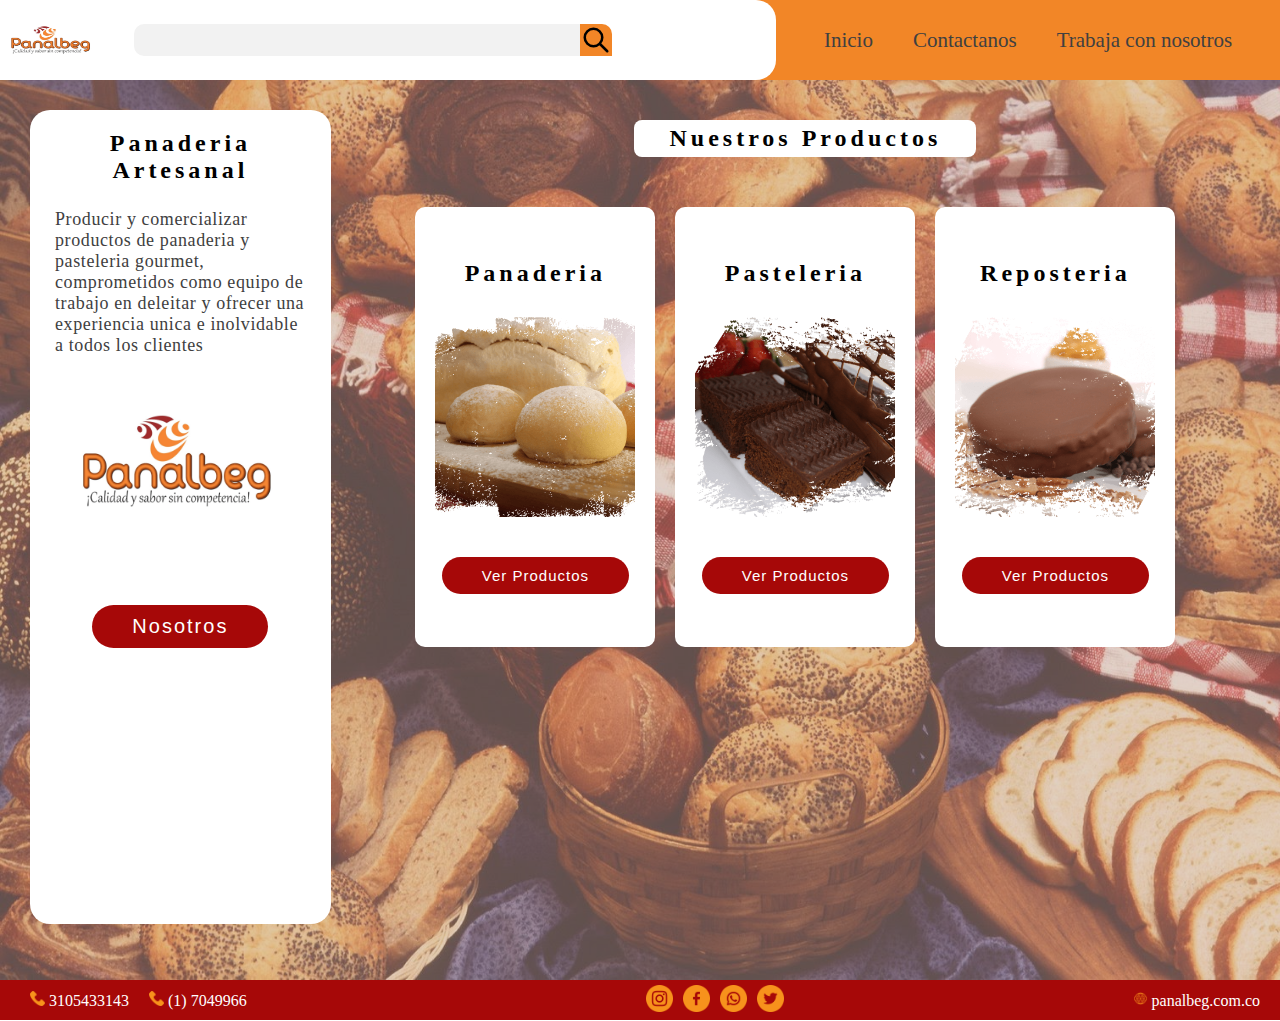
==== index.html @ d2c84e9b "first commit" ====
<!DOCTYPE html>
<html lang="en">
  <head>
    <meta charset="UTF-8" />
    <meta http-equiv="X-UA-Compatible" content="IE=edge" />
    <meta name="viewport" content="width=device-width, initial-scale=1.0" />
    <link rel="stylesheet" href="./css/main.css" />
    <title>Panalbeg</title>
  </head>
  <body>
    <nav class="navBody">
      <div class="flex w-70 align-items navDiv">
        <div style="width: 100px; height: 100%; margin-right: 40px">
          <img id="logo" src="./assets/images/logo.jpg" alt="Panalbeg" />
        </div>

        <div class="w-full">
          <div class="flex flex-row align-items" style="width: 100%">
            <input type="text" />

            <div
              style="
                display: flex;
                justify-content: center;
                align-items: center;
              "
              class="bodySearch"
            >
              <svg
                xmlns="http://www.w3.org/2000/svg"
                class="searchBottom h-4 w-6"
                fill="none"
                viewBox="0 0 24 24"
                stroke="currentColor"
                stroke-width="2"
              >
                <path
                  stroke-linecap="round"
                  stroke-linejoin="round"
                  d="M21 21l-6-6m2-5a7 7 0 11-14 0 7 7 0 0114 0z"
                />
              </svg>
            </div>
          </div>
        </div>
      </div>

      <div class="w-30">
        <ul style="height: 100%" class="flex menuBody p-x-10">
          <li style="padding: 20px">Inicio</li>
          <li style="padding: 20px">Contactanos</li>
          <li style="padding: 20px">Trabaja con nosotros</li>
        </ul>
      </div>
    </nav>

    <main>
      <div class="header">
        <div class="headerOpacity">
          <div class="w-full description flex flex-col align-items">
            <div style="margin-bottom: 20px"><h3>Panaderia Artesanal</h3></div>

            <div style="padding: 5px">
              <p>
                Producir y comercializar productos de panaderia y pasteleria
                gourmet, comprometidos como equipo de trabajo en deleitar y
                ofrecer una experiencia unica e inolvidable a todos los clientes
              </p>
            </div>

            <div
              class="flex flex-col align-item"
              style="height: 100%; width: 100%"
            >
              <div style="margin: 0 auto">
                <img width="200" src="./assets/images/logo.jpg" alt="" />
              </div>

              <div style="margin: 0 auto; margin-top: 40px">
                <button class="button">Nosotros</button>
              </div>
            </div>
          </div>

          <div style="padding: 40px" class="w-full flex flex-col align-items">
            <div class="titleProducts"><h3>Nuestros Productos</h3></div>
            <div style="margin-top: 50px" class="flex">
              <div class="card">
                <div>
                  <h3>Panaderia</h3>
                </div>

                <div style="height: 200px; margin-top: 30px">
                  <img
                    class="imgCard"
                    src="./assets/images/panaderia-pan-artesanal-bogota-colombia-calidad-premiun-artesanos-expertos-2.png"
                    alt=""
                  />
                </div>

                <div style="margin-top: 40px">
                  <button class="buttonCard">Ver Productos</button>
                </div>
              </div>

              <div class="card">
                <div>
                  <h3>Pasteleria</h3>
                </div>

                <div style="height: 200px; margin-top: 30px">
                  <img
                    class="imgCard"
                    src="./assets/images/reposteria-artesanal-profesional-corporativo-empresas-panalbeg-bogota-colombia.png"
                    alt=""
                  />
                </div>

                <div style="margin-top: 40px">
                  <button class="buttonCard">Ver Productos</button>
                </div>
              </div>

              <div class="card">
                <div>
                  <h3>Reposteria</h3>
                </div>

                <div style="height: 200px; margin-top: 30px">
                  <img
                    class="imgCard"
                    src="./assets/images/pasteleria-artesanal-bogota-panalbeg-artesanal-profecional-calidad-corporativo-eventos-colombia.png"
                    alt=""
                  />
                </div>

                <div style="margin-top: 40px">
                  <button class="buttonCard">Ver Productos</button>
                </div>
              </div>
            </div>
          </div>
        </div>
      </div>
    </main>

    <footer class="w-full flex align-items">
      <div class="numberPhones">
        <div style="margin-right: 20px; color: white">
          <img width="15" src="./assets/images/llamada-telefonica.png" alt="" />
          3105433143
        </div>
        <div style="margin-right: 20px; color: white">
          <img width="15" src="./assets/images/llamada-telefonica.png" alt="" />
          (1) 7049966
        </div>
      </div>
      <div class="flex">
        <div class="buttonsocial" style="padding: 5px">
          <img width="27" src="./assets/images/INSTAGRAM.png" alt="" />
        </div>
        <div class="buttonsocial" style="padding: 5px">
          <img width="27" src="./assets/images/facebook.png" alt="" />
        </div>
        <div class="buttonsocial" style="padding: 5px">
          <img width="27" src="./assets/images/WHATSAP.png" alt="" />
        </div>
        <div class="buttonsocial" style="padding: 5px">
          <img width="27" src="./assets/images/TWITTER.png" alt="" />
        </div>
      </div>
      <div style="margin-right: 20px">
        <img width="15" src="./assets/images/web (1).png" alt="" />
        <span style="color: white">panalbeg.com.co</span>
      </div>
    </footer>
  </body>
</html>
---- css/main.css ----
* {
  margin: 0;
}

.searchBottom{
  cursor: pointer;
}

.navBody {
  display: flex;
  background-color: #F28627;
}

.flex {
  display: flex;
}

.flex-row {
  flex-direction: row;
}

.flex-col {
  flex-direction: column;
}

.justify-center {
  justify-content: center;
}

.align-items {
  align-items: center;
}


li {
  list-style: none;
}

.menuBody{
  background-color: #F28627;
  height: 100%;
  display: flex;
  justify-content: center;
  align-items: center;
}

.w-70 {
  width: 60%;
  background-color: white;
  border-bottom-right-radius: 20px;
  border-top-right-radius: 20px;
}

.w-full {
  width: 100%;
}

.w-30 {
  width: 40%;
}

nav {
  height: 80px;
}

.navDiv {
  padding: 10px;
}

input {
   width: 70%;
   background-color: #F2F2F2;
   border: none;
   height: 30px;
   border-top-left-radius: 10px;
   border-bottom-left-radius: 10px;
}

#logo {
  width: 100%;
  height: 100%;
}

.bg-red-500 {
  background-color: red;
}


.bodySearch {
  background-color: #F28627;
  height: 30px;
border-top-right-radius: 10px;
  padding: 1px;
}

.iconSearch {
  width: 100%;
  height: 70%;
}

.h-4{
  height: 30px;
}

.justify-between {
  justify-content: space-between;
}

.p-x-10{
  padding-left: 20px;
  padding-right: 20px;
}

li {
  font-size: 21px;
  color: #404040;
  cursor: pointer;
}

li:hover {
  color: #A60808;
}

.header {
  background-color: red;
  height: 100vh;
  background-image: url("../assets/images/Panes.jpg");
  background-repeat: no-repeat;
  background-size: cover;
  min-height: 90%;
}

.headerOpacity{
  background-color: rgba(192, 156, 153, 0.46);
  width: 100%;
  height: 100%;
  display: flex;
}

.description {
  background-color: white;
  width: 30%;
  height: 86%;
  margin-top: 30px;
  margin-left: 30px;
  border-radius: 20px;
  padding: 20px;
}

h3 {
  font-size: 24px;
  letter-spacing: 4px;
  font-weight: bold;
  text-align: center;
}

p{
  color: #404040;
  font-weight: 300;
  letter-spacing: 0.6px;
  font-size: 18px;
}

.button {
  padding-top: 10px;
  padding-bottom: 10px;
  padding-right: 40px;
  padding-left: 40px;
  border-radius: 30px;
  border: none;
  background-color: #A60808;
  color: white;
  font-size: 20px;
  letter-spacing: 2px;
  cursor: pointer;
  transition: 0.3s;
}

.button:hover {
  background-color: #850606;
}

.titleProducts {
  background-color: white;
  padding: 5px 35px 5px 35px;
  border-radius: 8px;
}


.card{
  width: 200px;
  height: 400px;
  background-color: white;
  border-radius: 10px;
  margin-right: 20px;
  padding: 20px;
  display: flex;
  flex-direction: column;
  align-items: center;
  justify-content: center;
  transition: 0.3s;
}

.card:hover{
  padding: 25px;
}

.imgCard {
  width: 100%;
  height: 100%;
  object-fit: cover;
}

.buttonCard {
  padding-top: 10px;
  padding-bottom: 10px;
  padding-right: 40px;
  padding-left: 40px;
  border-radius: 30px;
  border: none;
  background-color: #A60808;
  color: white;
  font-size: 15px;
  letter-spacing: 1px;
  cursor: pointer;
  transition: 0.3s;
}

.buttonCard:hover {
  background-color: #740505;
}

footer {
  background-color: #A60808;
  height: 40px;
  display: flex;
  justify-content: space-between;
  align-items: center;
}

.buttonsocial{
  cursor: pointer;
}

.numberPhones {
  display: flex;
  margin-left: 30px;
  margin-right: 30px;
}
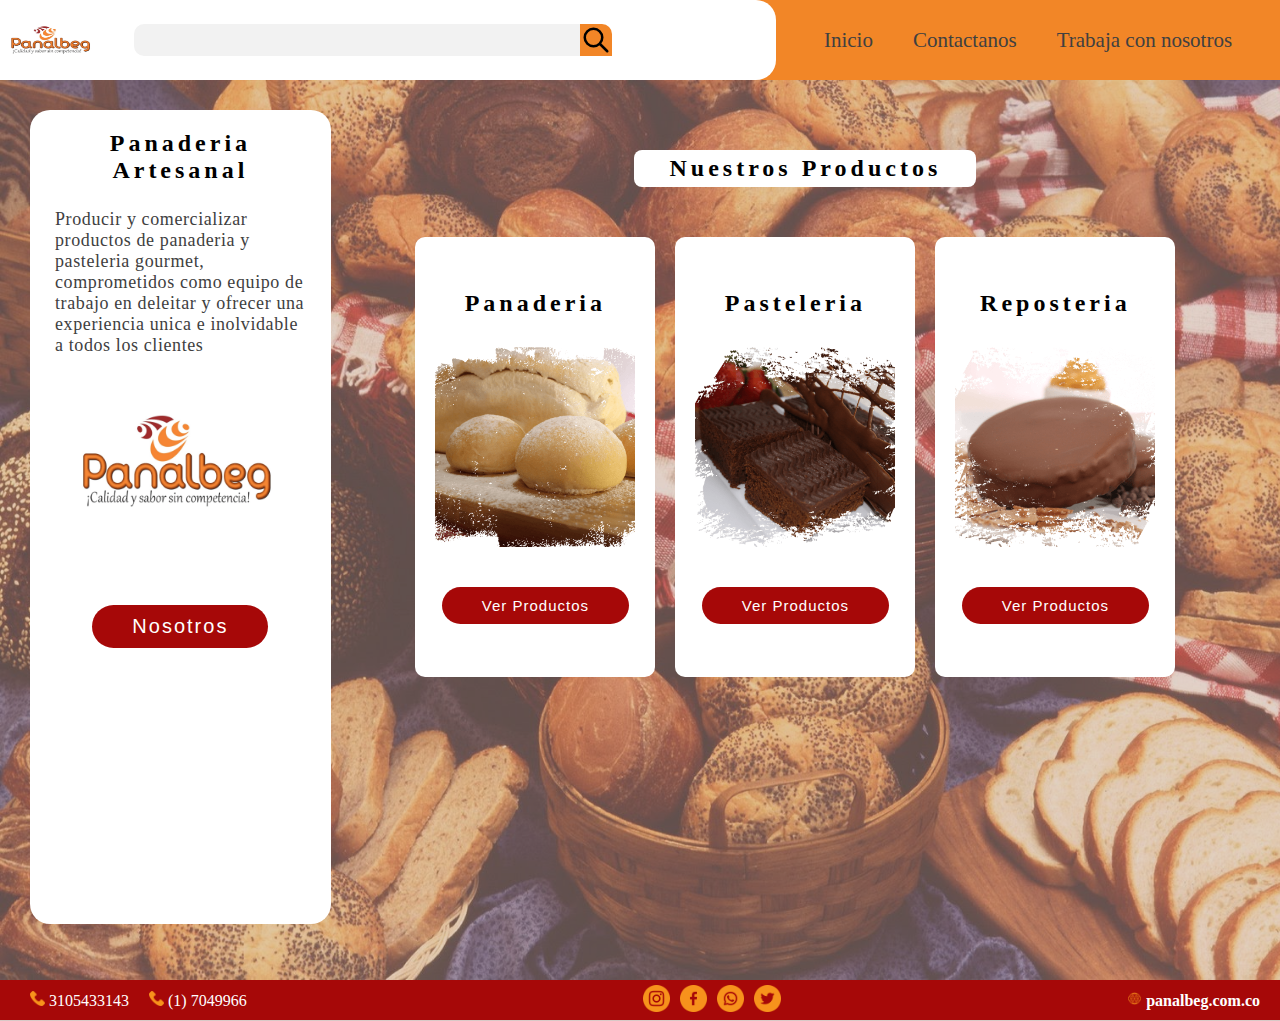
==== commit 7a6fe109: "add page products" ====
--- a/index.html
+++ b/index.html
@@ -11,7 +11,7 @@
     <nav class="navBody">
       <div class="flex w-70 align-items navDiv">
         <div style="width: 100px; height: 100%; margin-right: 40px">
-          <img id="logo" src="./assets/images/logo.jpg" alt="Panalbeg" />
+          <a href="/index.html"><img id="logo" src="./assets/images/logo.jpg" alt="Panalbeg" /></a>
         </div>
 
         <div class="w-full">
@@ -99,7 +99,7 @@
                 </div>
 
                 <div style="margin-top: 40px">
-                  <button class="buttonCard">Ver Productos</button>
+                  <button onclick="redirectProducts()" class="buttonCard">Ver Productos</button>
                 </div>
               </div>
 
@@ -174,5 +174,7 @@
         <span style="color: white">panalbeg.com.co</span>
       </div>
     </footer>
+
+    <script src="./js/index.js"></script>
   </body>
 </html>
--- a/css/main.css
+++ b/css/main.css
@@ -1,5 +1,10 @@
 * {
   margin: 0;
+}
+
+html {
+  background-color: #D9C9C7;
+  ;
 }
 
 .searchBottom{
@@ -184,6 +189,7 @@
   background-color: white;
   padding: 5px 35px 5px 35px;
   border-radius: 8px;
+  margin-top: 30px;
 }
 
 
@@ -246,4 +252,144 @@
   display: flex;
   margin-left: 30px;
   margin-right: 30px;
+}
+
+.boxCard {
+  display: flex;
+  min-height: 90%;
+  /* height: 100vh; */
+}
+
+.boxMenu {
+  background-color: #D9C9C7;
+  height: 90vh;
+  width: 350px;
+  padding: 20px;
+  min-height: 90%;
+}
+
+.titleMenu {
+  text-align: center;
+  margin-bottom: 20px;
+  color: #A60808;
+  font-size: 30px;
+}
+
+.OptionMenu {
+  font-size: 27px;
+  letter-spacing: 2px;
+  font-weight: 700;
+  margin-top: 8px;
+}
+
+/* .OptionMenu {
+  background-color: red;
+} */
+
+.products {
+  width: 100%;
+  background-repeat: no-repeat;
+  background-size: cover;
+  height: 100vh;
+  background-color: red;
+  min-height: 90%;
+  background-image: url("../assets/images/94688575_110007137358013_7310480275656409088_n.jpg");
+}
+
+.boxProducts {
+  background-color: rgba(192, 156, 153, 0.46);
+  width: 100%;
+  height: 100%;
+  display: flex;
+  align-items: center;
+  flex-direction: column;
+}
+
+.boxCards {
+  margin-top: 30px;
+  display: flex;
+  justify-content: space-between;
+  width: 50%;
+}
+
+.cardProducts {
+  background-color: white;
+  width: 80%;
+  margin-right: 20px;
+  height: 300px;
+  padding: 5px;
+  border-radius: 10px;
+  transition: 0.5s;
+}
+
+.cardProducts:hover{
+  padding: 10px;
+}
+
+.imgCardProduct {
+  width: 100%;
+  height: 125px;
+  object-fit: cover;
+}
+
+.titleCardProduct{
+  font-size: 18px;
+  color: #bb0a0a;
+  letter-spacing: 1.5px;
+  margin-top: 10px;
+}
+
+.buttonProducts {
+  padding-top: 5px;
+  padding-bottom: 5px;
+  padding-right: 20px;
+  padding-left: 20px;
+  border-radius: 30px;
+  border: none;
+  background-color: #A60808;
+  color: white;
+  font-size: 15px;
+  letter-spacing: 1px;
+  cursor: pointer;
+  transition: 0.3s;
+  margin-top: 10px;
+}
+
+span {
+  font-weight: bold;
+}
+
+a {
+  text-decoration: none;
+}
+
+a:visited { 
+  text-decoration: none; 
+  color: #404040; 
+ }
+ 
+
+a:hover {
+  border-bottom: 1px solid #850606;
+  color: #850606;
+}
+
+.subMenuPanaderia {
+  display: none;
+}
+
+.subMenuPanaderia:hover {
+  display: block;
+}
+
+.panaderiaMenu {
+  transition: 0.5s;
+}
+
+.panaderiaMenu:hover + ul {
+  display: block;
+}
+
+.titleMenu h3 {
+  font-size: 30px;
 }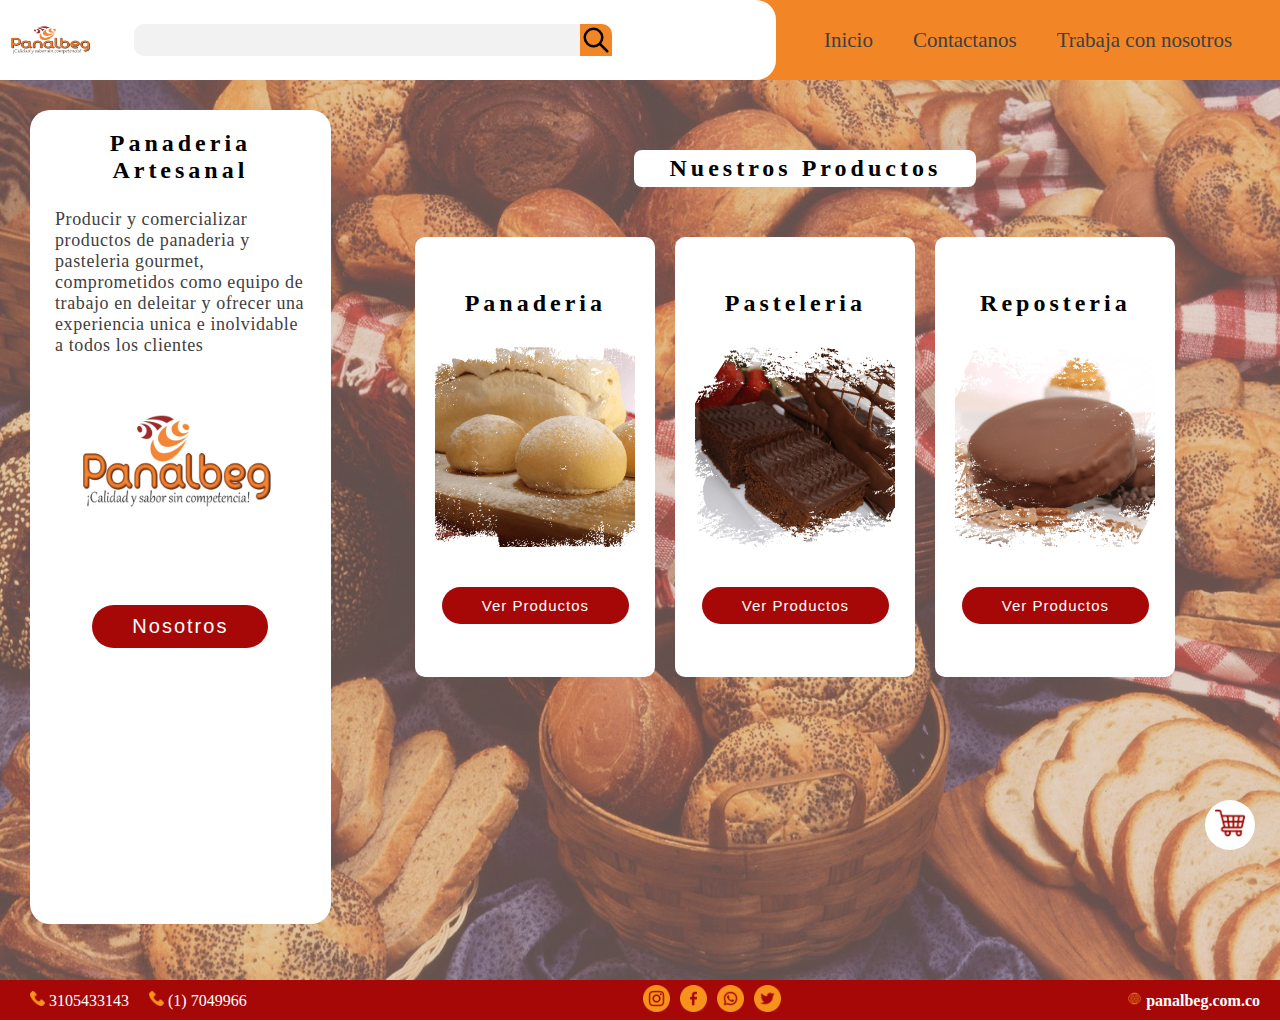
==== commit 9be4e9d8: "Add modification" ====
--- a/index.html
+++ b/index.html
@@ -174,7 +174,15 @@
         <span style="color: white">panalbeg.com.co</span>
       </div>
     </footer>
-
+	<div class="floating-container">
+		<center>
+			<div class="floating-button">
+				<div>
+					<img class="imgFab" src="./assets/images/carrito-de-compras.png" alt="" srcset="">
+				</div>
+			</div>
+		</center>
+	</div>
     <script src="./js/index.js"></script>
   </body>
 </html>
--- a/css/main.css
+++ b/css/main.css
@@ -314,9 +314,9 @@
 
 .cardProducts {
   background-color: white;
-  width: 80%;
+  width: 100%;
   margin-right: 20px;
-  height: 300px;
+  height: 350px;
   padding: 5px;
   border-radius: 10px;
   transition: 0.5s;
@@ -392,4 +392,30 @@
 
 .titleMenu h3 {
   font-size: 30px;
+}
+
+.floating-container {
+  position: fixed;
+  width: 50px;
+  height: 50px;
+  bottom: 0;
+  right: 0;
+  margin: 35px 25px;
+  background-color: white;
+  border-radius: 50%;
+  margin-bottom: 50px;
+  cursor: pointer;
+}
+
+.floating-button {
+  width: 100%;
+  height: 50px;
+  margin: 0 auto;
+  display: flex;
+  justify-content: center;
+  align-items: center;
+}
+
+.imgFab {
+  width: 30px;
 }